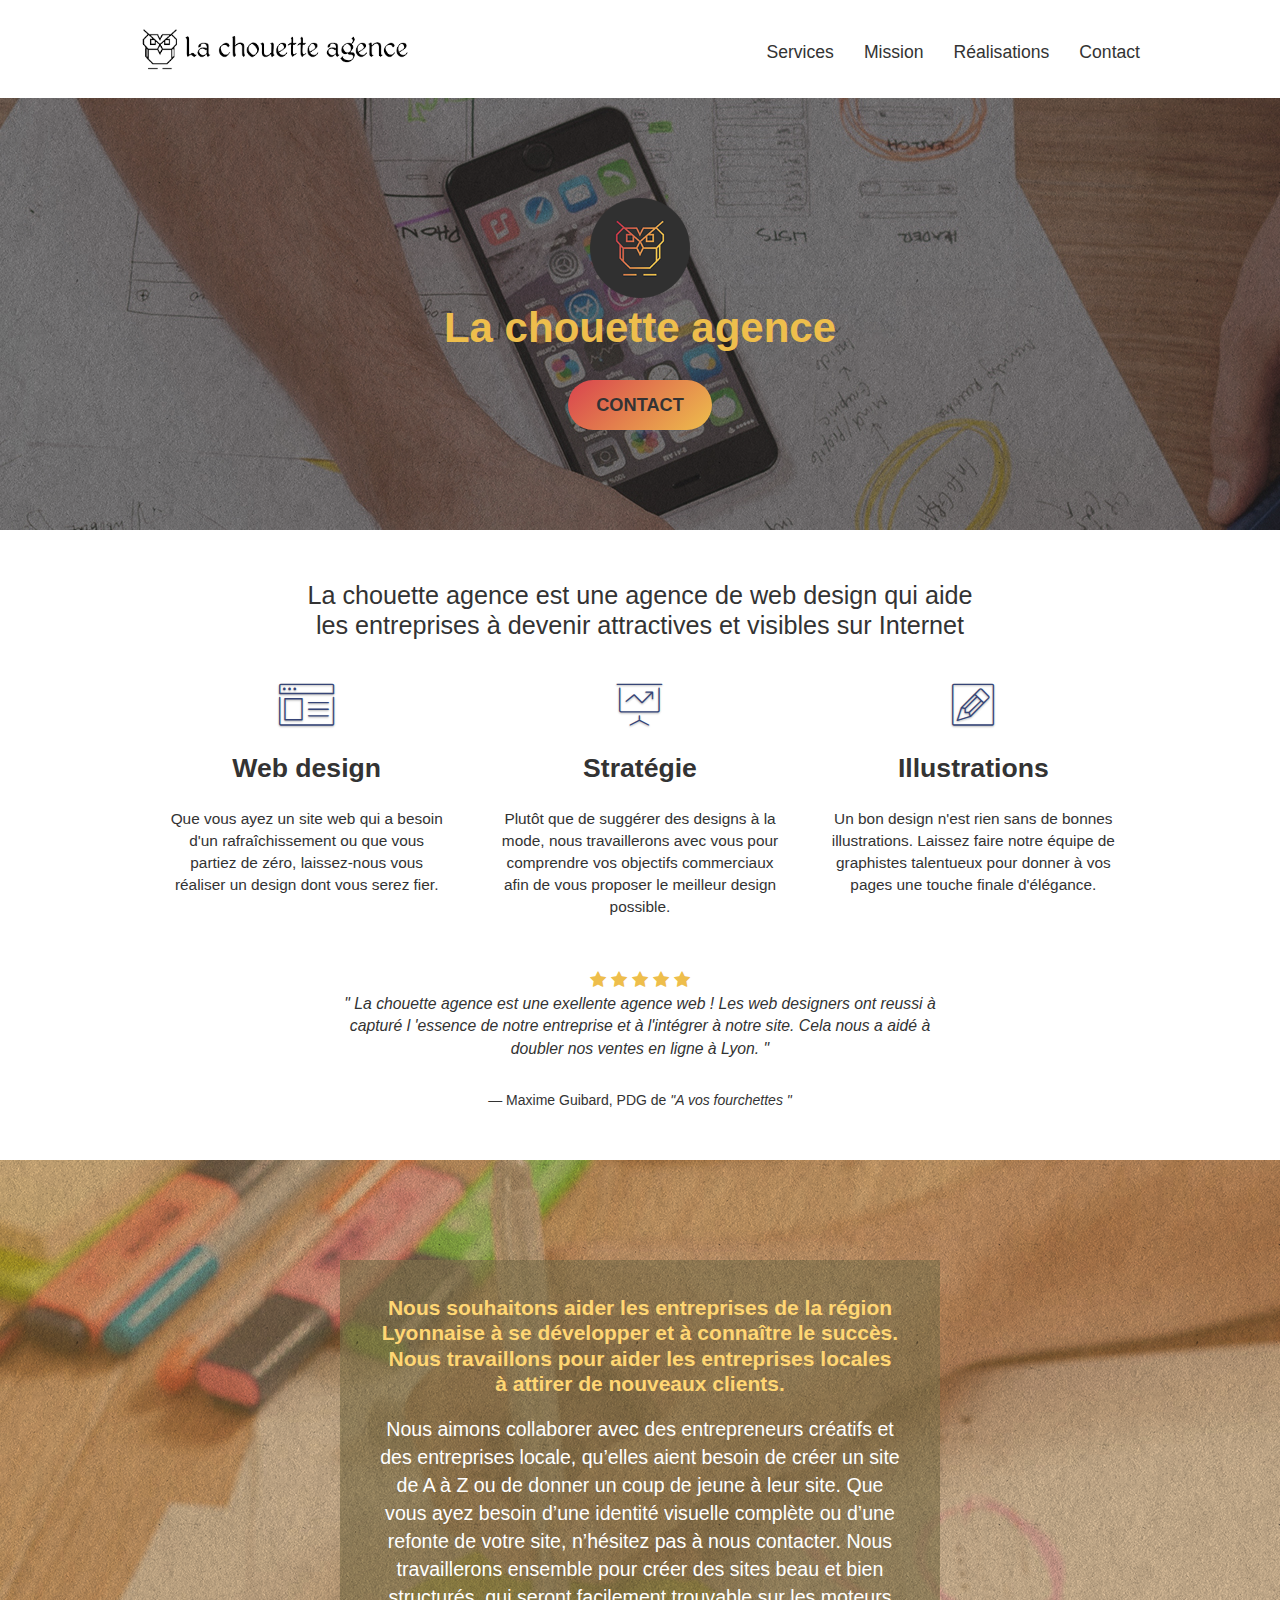
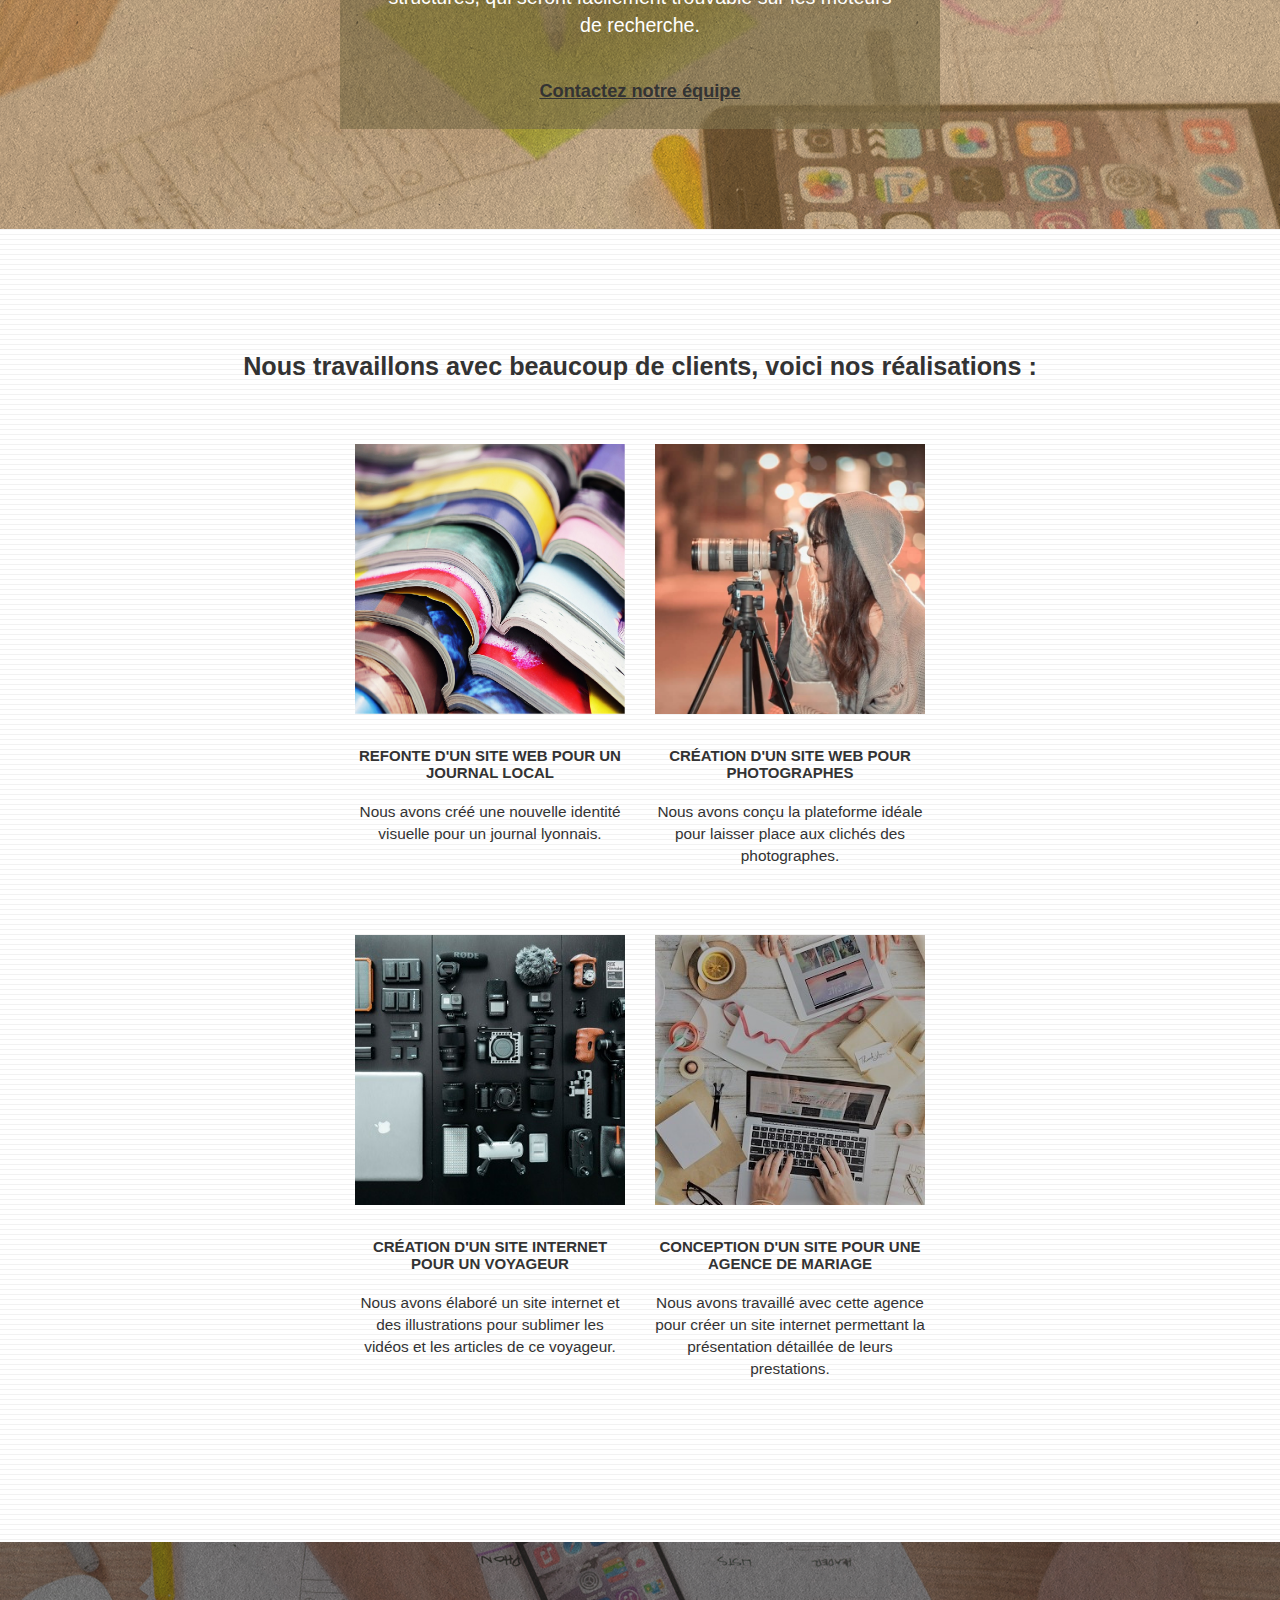
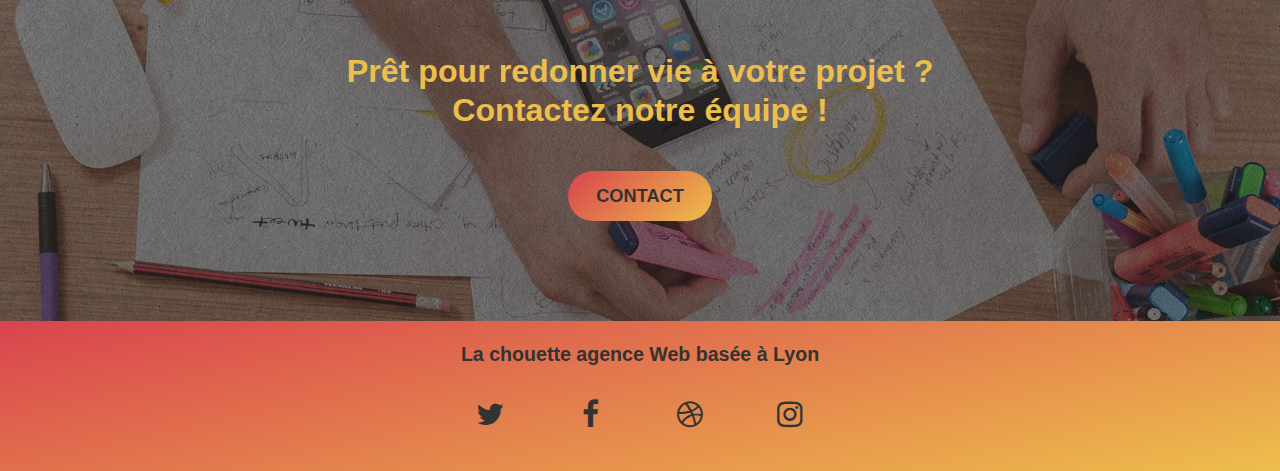
==== index.html @ 8049c7bd "premier commit" ====
<!doctype html>
<!--Correct : lang-->
<html lang="fr">


<head>
    <meta charset="utf-8">
    <meta name="keywords" content="seo, google, site web, site internet, agence design paris, agence design, agence design,agence design,agence design,agence design,agence design,agence design,agence design,agence design">
    <!--Correction : pour l'optimisation SEO-->
	<meta name="description" content="Agence web qui aide les entreprises à devenir attractives et visibles sur Internet : web-design, équipe de graphistes">
    <meta name="viewport" content="width=device-width, initial-scale=1.0, viewport-fit=cover">
    <link rel="shortcut icon" type="image/png" href="favicon.jpg">
    
	<!--Optimisation - liens vers les dossier minifiés : -->
    <link rel="stylesheet" type="text/css" href="css/bootstrap.min.css">
    <link rel="stylesheet" type="text/css" href="css/font-awesome.min.css">
    <link rel="stylesheet" type="text/css" href="css/et-line.min.css">

	<link rel="stylesheet" type="text/css" href="style.css">
	
    
	<script src="./js/jquery-2.1.0.js"></script>
	<script src="./js/bootstrap.js"></script>
	<script src="./js/blocs.js"></script>
	<script src="./js/jquery.touchSwipe.js" defer></script>
	<script src="./js/gmaps.js"></script>

    <!--Correction : title a été modifié : -->
    <title>La chouette agence - Entreprise web design Lyon</title>

</head>

<body>
<!-- Principal conteneur -->
<div class="page-container">
    <!--Amelioration : ajout des balises sémantique main, header, section, article, button etc-->
	<header>

		<div class="bloc bgc-white l-bloc">

			<div class=" container bloc-sm ">

				<!--NAVIGATION DU SITE : -->
				<nav class="navbar row ">

					<div class="navbar-header ">

						<a href="index.html" title="Accueil" class="navbar-brand">
							<img src="img/la-chouette-agence.png" alt="logo de la chouette agence" />

						</a>

						<button id="nav-toggle" type="button" class="ui-navbar-toggle navbar-toggle" data-toggle="collapse" data-target=".navbar-1">

							<span class="sr-only">Toggle navigation</span>
							<span class="icon-bar"></span>
							<span class="icon-bar"></span>
							<span class="icon-bar"></span>

						</button>
					</div>

					<div class="collapse navbar-collapse navbar-1 special-dropdown-nav">

						<ul class="site-navigation nav navbar-nav ">

							<li>
								<a href="#content" class="subtitle">Services</a>
							</li>
							<li>
								<a href="#mission" class="subtitle">Mission</a>
							</li>
							<li>
								<a href="#realisations" class="subtitle">Réalisations</a>
							</li>
							<li>
								<a href="contact.html" class="subtitle">Contact</a>
							</li>
						</ul>
					</div>
				</nav>
			</div>
		</div>

	</header>
	<main>
		<!--SECTION-CONTENT ! balises sémantique main, section, button ajoutées pour l'optimisation : -->

		<section class="section-content">

			<!--Baner-->

			<div class="bloc bgc-dark-slate-blue bg-banniere bloc-bg-texture d-bloc texture-paper bg-t-edge">

				<div class="container bloc-lg ">

					<div class="row tight-width-whitespace ">

						<div class="col-sm-12 ">

							<!--logo a été optimisé -min-->
							<img src="img/logo.png" class="welcome__logo center-block" alt="chouette logo" />

							<span class="welcome__title center-block text-center hero-bloc-text">
									La chouette agence
								</span>

							<form action="contact.html" method="GET" class="col-sm-12 text-center ">

								<button class="btn">Contact</button>

							</form>

						</div>

					</div>
				</div>

			</div>


 <!--Content-->
 <div class="bloc bgc-white l-bloc " id="content">

	<div class="container bloc-md ">

		<div class="row ">

			<div class="col-sm-12 text-center ">
				<!--h1 très important, mots-clés pour le SEO est ici-->
				<h1 class="content__title ">La chouette agence est une agence de web design qui aide les entreprises à devenir attractives et visibles sur Internet</h1>
			</div>

		</div>
		<div class="row voffset-lg med-width-whitespace ">
			<div class="col-sm-4 content__element ">
				<div class="text-center ">
					<span class="et-icon-browser sm-shadow icon-dark-slate-blue icons icon-lg "></span>
				</div>
				<h2 class="mg-md text-center ">
					Web design
				</h2>
				<p class="text-center ">
					Que vous ayez un site web qui a besoin d'un rafraîchissement ou que vous partiez de zéro, laissez-nous vous réaliser un design dont vous serez fier.
				</p>
			</div>
			<div class="col-sm-4 content__element ">
				<div class="text-center ">
					<span class="et-icon-presentation sm-shadow icon-dark-slate-blue icons icon-lg "></span>
				</div>
				<h2 class="mg-md text-center ">
					Stratégie
				</h2>
				<p class="text-center ">
					Plutôt que de suggérer des designs à la mode, nous travaillerons avec vous pour comprendre vos objectifs commerciaux afin de vous proposer le meilleur design possible.<br>
				</p>
			</div>
			<div class="col-sm-4 content__element ">
				<div class="text-center ">
					<span class="et-icon-edit sm-shadow icon-dark-slate-blue icons icon-lg "></span>
				</div>
				<h2 class="mg-md text-center ">
					Illustrations
				</h2>
				<p class="text-center ">
					Un bon design n'est rien sans de bonnes illustrations. Laissez faire notre équipe de graphistes talentueux pour donner à vos pages une touche finale d'élégance.
				</p>
			</div>
		</div>
		<div class="row voffset-lg voffset ">
			<div class="col-xs-12 col-md-8 col-md-offset-2 text-center ">

				<figure>
					<blockquote cite="https://avosfourchettes.com/ " class="blockquote ">

						<!--Icones étoile rajouté-->
						<span class="fa fa-star"></span> <span class="fa fa-star"></span> <span class="fa fa-star"></span> <span class="fa fa-star"></span> <span class="fa fa-star"></span>

						<p class="content__citation "><cite>" La chouette agence est une exellente agence web ! Les web designers ont reussi à capturé l 'essence de notre entreprise et à l'intégrer à notre site. Cela nous a aidé à doubler
nos ventes en ligne à Lyon. " </cite></p>

					</blockquote>
					<figcaption>— Maxime Guibard, PDG de <cite>"A vos fourchettes "</cite></figcaption>
				</figure>

			</div>
		</div>
	</div>
</div>

</section>

<section class="section-mission " id="mission">

	<div class="bloc tc-white bg-presentation d-bloc bloc-bg-texture texture-paper b-parallax ">

		<div class="container bloc-lg ">

			<div class="row tight-width-whitespace black-background ">

				<div class="col-sm-12 ">

					<h2 class="mg-md text-center mission__like-title ">
						Nous souhaitons aider les entreprises de la région Lyonnaise à se développer et à connaître le succès. Nous travaillons pour aider les entreprises locales à attirer de nouveaux clients.<br>
					</h2>

					<p class="text-center mission__text ">
						Nous aimons collaborer avec des entrepreneurs créatifs et des entreprises locale, qu’elles aient besoin de créer un site de A à Z ou de donner un coup de jeune à leur site. Que vous ayez besoin d’une identité visuelle complète ou d’une refonte de votre
						site, n’hésitez pas à nous contacter. Nous travaillerons ensemble pour créer des sites beau et bien structurés, qui seront facilement trouvable sur les moteurs de recherche. <br><br>
					</p>
					<a class="mission__link" href="contact.html" title="cliquez pour aller à la page de contact">Contactez notre équipe</a>
				</div>

			</div>

		</div>

	</div>

</section>
<!--ARTICLE-->
<section id="realisations">

	<div class="bloc bgc-white bg-lines-h2-bg bg-repeat l-bloc ">

		<div class="container bloc-lg ">

			<div class="row ">
				<div class="col-sm-12 text-center ">
					<h2 class="article__title">Nous travaillons avec beaucoup de clients, voici nos réalisations :</h2>
				</div>
			</div>

			<div class="row tight-width-whitespace portfolio-row ">

				<article class="col-sm-6 portfolio__block">

					<a href="#" data-lightbox="img/1.jpg " data-gallery-id="gallery-1 " data-caption=" Refonte d'un site web pour un journal local" data-frame="snapshot-lb">

						<img src="img/1.jpg" alt="photo du journal" title="cliquer pour lancer la diaporama" class="img-responsive portfolio-thumb " />
					</a>

					<h3 class="mg-md text-center article__subtitle">
						Refonte d'un site web pour un journal local
					</h3>

					<p class="text-center ">
						Nous avons créé une nouvelle identité visuelle pour un journal lyonnais.
					</p>

				</article>

				<article class="col-sm-6 ">

					<a href="#" data-lightbox="img/2.jpg" data-gallery-id="gallery-1 " data-caption="Création d'un site web pour photographes" data-frame="snapshot-lb">
						<img src="img/2.jpg" class="img-responsive portfolio-thumb" alt="photo d'un photographe" title="cliquer pour lancer la diaporama" />
					</a>

					<h3 class="mg-md text-center article__subtitle">
						Création d'un site web pour photographes
					</h3>

					<p class="text-center ">
						Nous avons conçu la plateforme idéale pour laisser place aux clichés des photographes.
					</p>

				</article>

			</div>

			<div class="row tight-width-whitespace portfolio-row ">

				<article class="col-sm-6 portfolio__block">

					<a href="#" data-lightbox="img/3.jpeg" data-gallery-id="gallery-1 " data-caption="Création d 'un site internet pour un voyageur" data-frame="snapshot-lb">
						<img src="img/3.jpeg" class="img-responsive portfolio-thumb" alt="photo du site de voyageur" title="cliquer pour lancer la diaporama" />
					</a>

					<h3 class="mg-md text-center article__subtitle">
						Création d'un site internet pour un voyageur
					</h3>

					<p class="text-center ">
						Nous avons élaboré un site internet et des illustrations pour sublimer les vidéos et les articles de ce voyageur.
					</p>

				</article>

				<article class="col-sm-6 ">

					<a href="#" data-lightbox="img/4.jpeg" data-gallery-id="gallery-1 " data-caption="Conception d'un site pour une agence de mariage" data-frame="snapshot-lb">
						<img src="img/4.jpeg" class="img-responsive portfolio-thumb" alt="photo de l'agence de mariage" title="cliquer pour lancer la diaporama" />
					</a>

					<h3 class="mg-md text-center article__subtitle">
						Conception d'un site pour une agence de mariage
					</h3>

					<p class="text-center">
						Nous avons travaillé avec cette agence pour créer un site internet permettant la présentation détaillée de leurs prestations.
					</p>

				</article>
			</div>
		</div>
	</div>

</section>

<!--SECTION-CONTACT-->
<section class="contact ">

	<div class="bloc bgc-dark-slate-blue bg-banniere d-bloc bloc-bg-texture texture-paper ">

		<div class="container bloc-lg ">

			<div>

				<h4 class="mg-md text-center contact__title ">
					Prêt pour redonner vie à votre projet ?<br>Contactez notre équipe !
				</h4>

				<form action="contact.html" method="get" class="col-sm-12 text-center ">
					<button class="btn">Contact</button>
				</form>

			</div>
		</div>
	</div>

</section>

</main>

<footer>

<div class="bloc d-bloc footer__inner footer__inner_bg ">

	<div class="container bloc-sm ">

		<div class="row ">

			<div class="col-sm-12 ">

				<div>

					<p class="footer__text text-center "> La chouette agence Web basée à Lyon </p>

				</div>

				<div class="row row-no-gutters social ">

					<div class="col-sm-3 ">
						<div class="text-center ">
							<!--title a été ajouté pour améliorer l'accessibilité-->
							<a href="#" title="lien vers le twitter"><span class="fa fa-twitter icon-md "></span></a>
						</div>
					</div>

					<div class="col-sm-3 ">
						<div class="text-center ">
							<a href="#" title="lien vers le facebook"><span class="fa fa-facebook icon-md "></span></a>
						</div>
					</div>

					<div class="col-sm-3 ">
						<div class="text-center ">
							<a href="#" title="lien vers le réseau social"><span class="fa fa-dribbble icon-md "></span></a>
						</div>
					</div>

					<div class="col-sm-3 ">
						<div class="text-center ">
							<a href="#" title="lien vers l'instagram"><span class="fa fa-instagram icon-md "></span></a>
						</div>
					</div>

				</div>



			</div>
		</div>
	</div>
</div>

</footer>

</div>
<!-- Principal conteneur END -->

</body>

</html>
---- style.css ----
body {
    margin: 0;
    padding: 0;
    background: #fff;
    overflow-x: hidden;
    -webkit-font-smoothing: antialiased;
    -moz-osx-font-smoothing: grayscale;
}
a {
    cursor: pointer;
    transition: all 1s ease-in-out;
    opacity: 1;
}
a:hover {
    opacity: .7;
}
button {
    outline: 0!important;
}
a {
    text-decoration: none;
}
blockquote {
    border: none;
}
li, ul {
    list-style: none;
    padding-left: 0;
}
.bloc {
    width: 100%;
    clear: both;
    background: 50% 50% no-repeat;
    padding: 0 50px;
    -webkit-background-size: cover;
    -moz-background-size: cover;
    -o-background-size: cover;
    background-size: cover;
    position: relative;
}
.bloc .container {
    padding-left: 0;
    padding-right: 0;
}
.bloc-lg {
    padding: 100px 50px;
}
.bloc-md {
    padding: 50px;
}
.bloc-sm {
    padding: 20px 50px;
}
.bg-b-edge, .bg-bl-edge, .bg-br-edge, .bg-center, .bg-l-edge, .bg-r-edge, .bg-repeat, .bg-t-edge, .bg-tl-edge, .bg-tr-edge {
    -webkit-background-size: auto!important;
    -moz-background-size: auto!important;
    -o-background-size: auto!important;
    background-size: auto!important;
}
.bg-repeat {
    background: repeat;
}
.bg-t-edge {
    background: top no-repeat;
}
.bloc-bg-texture::before {
    content: "";
    position: absolute;
    top: 0;
    bottom: 0;
    left: 0;
    right: 0;
}
.texture-paper::before {
    background: url(img/texture-paper.png);
    background-size: 280px 280px;
}
.bgc-dark-slate-blue {
    background-color: #364577;
}
.b-parallax {
    background-attachment: fixed;
}
.d-bloc .navbar-toggle .icon-bar {
    background: rgba(255, 255, 255, 1);
}
.voffset {
    margin-top: 30px;
}
.navbar {
    margin-bottom: 0;
    z-index: 1;
}
.navbar-brand {
    height: auto;
    padding: 3px 15px;
    font-size: 2.2em;
    font-weight: 600;
    line-height: 44px;
}
.navbar-brand img {
    margin: 0 5px 0 0;
    display: inline;
    height: 50px;
}
.navbar-brand img[src$=svg] {
    min-width: 100px;
}
.nav-center .navbar-brand img {
    margin: 0;
}
.navbar .nav {
    padding-top: 2px;
    margin-right: -16px;
    float: right;
    z-index: 1;
}
.nav>li {
    float: left;
    margin-top: 4px;
    font-size: 16px;
}
.navbar-nav .open .dropdown-menu>li>a {
    text-align: inherit;
}
.navbar-toggle {
    margin: 10px 10px 0 0;
    border: 0;
}
.navbar-toggle:hover {
    background: 0 0!important;
}
.navbar-toggle .icon-bar {
    background-color: rgba(0, 0, 0, .5);
    width: 26px;
}
.nav-invert .navbar .nav {
    float: left;
}
.nav-invert .navbar-brand, .nav-invert .navbar-header {
    float: right;
    position: relative;
    z-index: 2;
}
.nav>li>.dropdown a {
    background: 0 0!important;
    display: block;
    padding: 14px 15px;
}
nav .caret {
    margin: 0 5px;
}
.dropdown-menu .dropdown-menu {
    top: -8px;
    left: 100%}
.dropdown-menu .dropmenu-flow-right {
    top: 100%;
    left: 0;
    margin-left: -1px;
    border-top-left-radius: 0;
    border-top-right-radius: 0;
}
.dropdown-menu .dropdown span {
    border: 4px solid #000;
    border-top-color: transparent;
    border-right-color: transparent;
    border-bottom-color: transparent;
    margin: 6px -5px 0 0!important;
    float: right;
}
.mg-md {
    margin-top: 10px;
    margin-bottom: 20px;
}
.mg-lg {
    margin-top: 10px;
    margin-bottom: 40px;
}
.sm-shadow {
    text-shadow: 0 1px 2px rgba(0, 0, 0, .3);
}
a[data-lightbox] {
    position: relative;
    display: block;
    text-align: center;
}
a[data-lightbox]:hover::before {
    content: "+";
    font-family: HelveticaNeue-Light, "Helvetica Neue Light", "Helvetica Neue", Helvetica, Arial;
    font-size: 32px;
    width: 50px;
    height: 50px;
    margin-left: -25px;
    border-radius: 50%;
    background: rgba(0, 0, 0, .6);
    color: #fff;
    font-weight: 100;
    z-index: 1;
    position: absolute;
    top: 50%;
    transform: translateY(-50%);
    -webkit-transform: translateY(-50%);
}
a[data-lightbox]:hover img {
    opacity: .6;
    -webkit-animation-fill-mode: none;
    animation-fill-mode: none;
}
#lightbox-modal {
    display: flex;
    align-items: center;
}
#lightbox-modal .modal-dialog {
    width: 90%;
    max-width: 900px;
    margin: 0 auto 0;
}
#lightbox-modal .modal-dialog img {
    max-height: 90vh;
    margin: 0 auto;
}
.lightbox-caption {
    padding: 20px;
    color: #fff;
    background: rgba(0, 0, 0, .5);
    position: absolute;
    left: 15px;
    right: 15px;
    bottom: 5px;
}
.close-lightbox {
    color: #fff;
    font-size: 30px;
    position: absolute;
    top: 20px;
    right: 20px;
    z-index: 20;
    background: rgba(0, 0, 0, .5);
    border: none;
    line-height: 30px;
    padding: 0 9px 5px;
    opacity: .3;
}
.next-lightbox, .prev-lightbox {
    font-size: 20px;
    color: rgba(255, 255, 255, .9);
    background: rgba(0, 0, 0, .5);
    transition: all .2s ease-in-out;
    position: absolute;
    top: 45%;
    z-index: 1;
    opacity: .4;
}
.next-lightbox {
    padding: 6px 8px 1px 13px;
    right: 25px;
}
.prev-lightbox {
    padding: 6px 13px 1px 10px;
    left: 25px;
}
.snapshot-lb .modal-body {
    padding-bottom: 45px;
}
.snapshot-lb .lightbox-caption {
    padding: 0;
    color: #333;
    background: #fff;
    text-align: center;
}
.container {
    max-width: 1000px;
}
.statement-bloc-text {
    line-height: 26px;
    font-style: italic;
    font-size: 20px;
    text-align: center;
    font-weight: lighter;
    max-width: 520px;
    margin: auto auto auto auto;
}
.tight-width-whitespace {
    max-width: 600px;
    margin: auto auto auto auto;
}
.med-width-whitespace {
    max-width: 1000px;
    margin: auto auto auto auto;
    box-shadow: 0 0 0 #000;
}
.portfolio-thumb {
    width: 100%;
    height: auto;
    max-width: 300px;
    margin: 0 auto;
}
.portfolio-row {
    margin-bottom: 44px;
    margin-top: 50px;
}
.avatar {
    box-shadow: 0 4px 9px rgba(0, 0, 0, .3);
}
.hero-bloc-text {
    font-size: 3em;
    font-weight: 700;
}
.btn, a, h2, h3, h5, h6, label, p {
    font-size: 1.1em;
    color: #333;
}
h1 {
    width: 70%;
    margin: 0 auto;
}
h2 {
    font-size: 1.9em;
    font-weight: 600;
    line-height: 1.4em;
}
h3 {
    font-size: 15px;
    text-transform: uppercase;
    font-weight: 700;
    color: #333!important;
}
h1 {
    line-height: 1.2;
    font-size: 2.1em;
    color: #333!important;
}
h4 {
    line-height: 1.2;
    font-size: 2.1em;
}
.btn {
    font-size: 1.3em;
    font-weight: 800;
    text-transform: uppercase;
    margin-top: 22px;
    padding: 12px 28px 12px 28px;
    border-radius: 40px;
    border: none;
    position: relative;
    opacity: 1;
    z-index: 3;
    transition: opacity 1s ease-in-out;
    background: linear-gradient(138deg, rgba(217, 67, 78, 1) 0, rgba(238, 190, 76, 1) 100%);
    color: #343334;
}
.btn::after {
    content: "";
    position: absolute;
    z-index: -3;
    top: 0;
    right: 0;
    bottom: 0;
    left: 0;
    border-radius: 40px;
    opacity: 0;
    background: #d9434e;
    background: linear-gradient(308deg, rgba(217, 67, 78, 1) 0, rgba(238, 190, 76, 1) 100%);
    transition: all 1s;
}
.btn:hover::after {
    opacity: 1;
}
.social {
    max-width: 400px;
    margin: auto auto auto auto;
}
.icon-md {
    font-size: 30px!important;
}
.icon-lg {
    font-size: 3em;
}
.icons {
    margin-bottom: 14px;
    margin-top: 24px;
}
.icon-dark-slate-blue {
    color: #364577!important;
    border-color: #364577!important;
}
.fa-star {
    color: #eebe4c;
}
.bg-lines-h2-bg {
    background-image: url(img/lines-h2-bg.png);
}
.bg-banniere {
    background-image: url(img/la-chouette-agence-banniere.jpg);
    background-size: cover;
    background-attachment: scroll;
}
.bg-presentation {
    background-image: url(img/image-de-presentation.jpg);
    background-attachment: scroll;
}
.welcome__logo {
    width: 100px;
}
.welcome__title {
    color: #eebe4c;
    font-weight: 700;
}
.content__element {
    padding: 0 25px;
}
.content__citation {
    font-size: .9em;
}
.content__title {
    font-size: 1.8em;
    padding-bottom: 20px;
}
.mission__like-title {
    color: #ffd673;
    line-height: 1.1;
    font-size: 1.5em;
    font-weight: 700;
    line-height: 1.2;
    position: relative;
}
.mission__text {
    color: #fff;
    font-size: 1.4em;
}
.mission__link {
    font-size: 1.3em;
    font-weight: 600;
    display: block;
    text-decoration: underline;
    text-align: center;
}
.black-background {
    background-color: rgba(165, 147, 99, .7);
    padding: 25px;
}
.article__title {
    padding: 0 10px;
    font-size: 1.8em;
    font-weight: 700;
}
.article__subtitle {
    padding-top: 24px;
}
.portfolio__block {
    padding-bottom: 30px;
}
.contact__title {
    color: #eebe4c;
    font-size: 2.3em;
    font-weight: 700;
    line-height: 1.2;
    position: relative;
}
.footer__logo {
    width: 50px;
    height: auto;
}
.footer__inner {
    padding-bottom: 20px;
}
.footer__inner_bg {
    background: #d9434e;
    background: linear-gradient(168deg, rgba(217, 67, 78, 1) 0, rgba(238, 190, 76, 1) 100%);
}
.footer__text {
    font-size: 1.4em;
    font-weight: 600;
    padding-bottom: 20px;
}
.bgc-atomic-tangerine {
    background-color: #f3976c;
}
.page-contact__logo-scroll {
    height: 30px;
}
.form__element {
    width: 100%;
    line-height: 2em;
}
.page-contact__text {
    font-size: 1.1em;
    padding: 10px;
}
.page-contact__text_bold {
    font-weight: 700;
    font-size: 1.2em;
}
.page-contact__content {
    position: relative;
}
.page-contact__icon {
    font-weight: 800!important;
}
.form-control:focus {
    border: none;
    box-shadow: 0 0 12px 5px rgba(243, 151, 108, .37);
}
@media (max-width:1024px) {
    .bloc {
    padding-left: 20px;
    padding-right: 20px;
}
.bloc-tile-2.full-width-bloc .container, .bloc-tile-3.full-width-bloc .container, .bloc-tile-4.full-width-bloc .container, .bloc.full-width-bloc {
    padding-left: 0;
    padding-right: 0;
}
}@media (max-width:992px) and (min-width:768px) {
    .navbar .nav {
    max-width: 80%}

}@media (max-width:991px) {
    .container {
    width: 100%}
.b-parallax {
    background-attachment: scroll;
}
.page-container {
    overflow-x: hidden;
    position: relative;
}
.bloc-group, .bloc-group .bloc {
    display: block;
    width: 100%}
}@media (max-width:767px) {
    .page-container {
    overflow-x: hidden;
    position: relative;
}
.portfolio-thumb {
    width: 70%}
h1, h2, h3, h4, h5, h6, p {
    padding-left: 10px!important;
    padding-right: 10px!important;
}
.b-parallax {
    background-attachment: scroll;
}
.navbar .nav {
    padding-top: 0;
    border-top: 1px solid rgba(0, 0, 0, .2);
    float: none!important;
}
.navbar.row {
    margin-left: 0;
    margin-right: 0;
}
.site-navigation {
    position: inherit;
    transform: none;
    -webkit-transform: none;
    -ms-transform: none;
}
.nav>li {
    margin-top: 0;
    border-bottom: 1px solid rgba(0, 0, 0, .1);
    background: rgba(0, 0, 0, .05);
    text-align: left;
    padding-left: 15px;
    width: 100%}
.nav>li:hover {
    background: rgba(0, 0, 0, .08);
}
.dropdown .dropdown a .caret {
    float: none;
    margin: 5px 0 0 10px!important;
    border: 4px solid #000;
    border-bottom-color: transparent;
    border-right-color: transparent;
    border-left-color: transparent;
}
#hero-bloc .navbar .nav {
    background: rgba(0, 0, 0, .8);
}
.navbar-collapse {
    padding: 0;
    overflow-x: hidden;
    -webkit-box-shadow: none;
    box-shadow: none;
}
.navbar-brand img {
    max-height: 40px;
    width: auto;
}
.nav-invert .navbar-header {
    float: none;
    width: 100%}
.nav-invert .navbar-toggle {
    float: left;
    margin-left: 10px;
}
.bloc {
    padding-left: 0;
    padding-right: 0;
}
.bloc-lg, .bloc-xl, .bloc-xxl {
    padding: 40px 0;
}
.bloc-md, .bloc-sm {
    padding-left: 0;
    padding-right: 0;
}
.bloc-fill-screen .fill-bloc-bottom-edge, .bloc-fill-screen .fill-bloc-top-edge, .bloc-tile-2 .container, .bloc-tile-3 .container, .bloc-tile-4 .container {
    padding-left: 0;
    padding-right: 0;
}
.a-block {
    padding: 0 10px;
}
.btn-dwn {
    display: none;
}
.voffset {
    margin-top: 5px;
}
.voffset-md {
    margin-top: 20px;
}
.voffset-lg {
    margin-top: 30px;
}
form {
    padding: 5px;
}
.close-lightbox {
    display: inline-block;
}
.blocsapp-device-iphone5 {
    background-size: 216px 425px;
    padding-top: 60px;
    width: 216px;
    height: 425px;
}
.blocsapp-device-iphone5 img {
    width: 180px;
    height: 320px;
}
.bloc-mob-center-text {
    text-align: center;
}
}@media (max-width:400px) {
    .bloc {
    padding-left: 0;
    padding-right: 0;
}
.portfolio-thumb {
    width: 100%}
.navbar-brand img {
    max-height: 35px;
    width: auto;
}
}@media (min-width:1601px) {
.bg-banniere {
    background-size: cover!important;
}
}
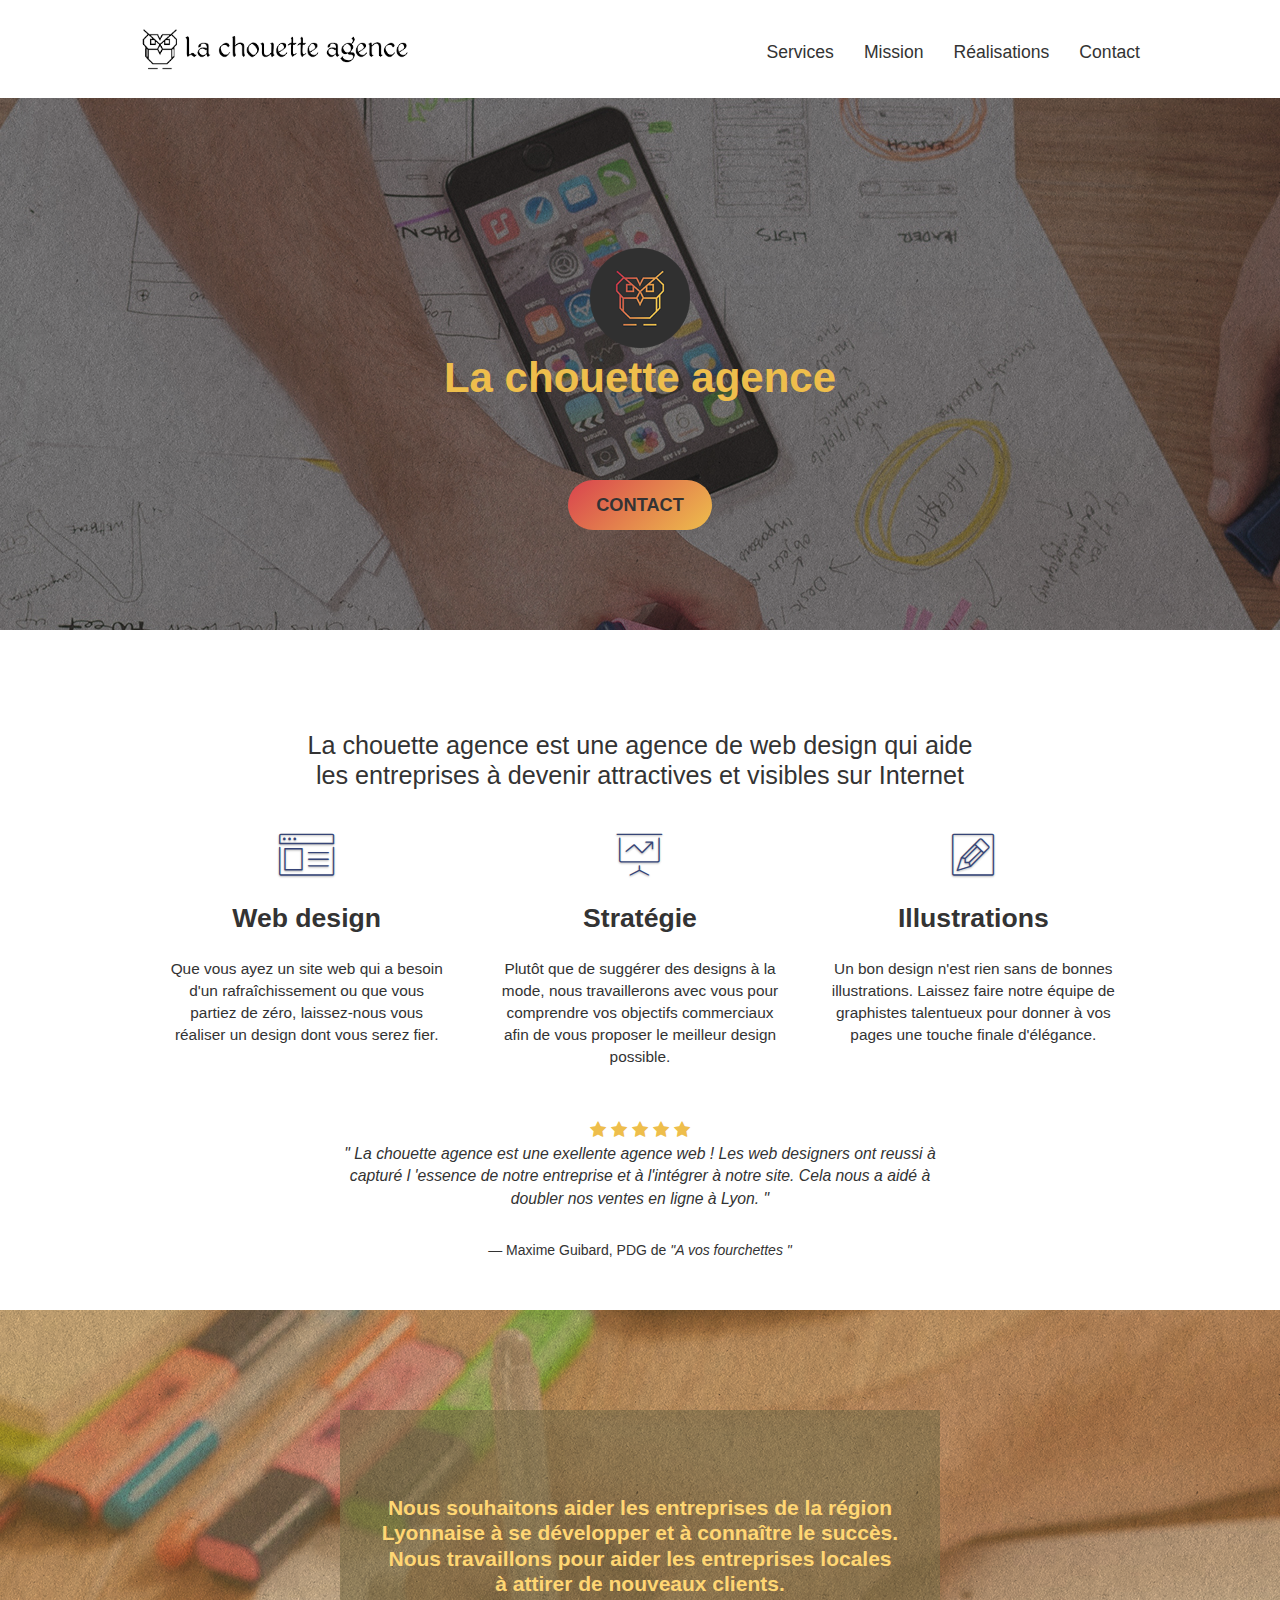
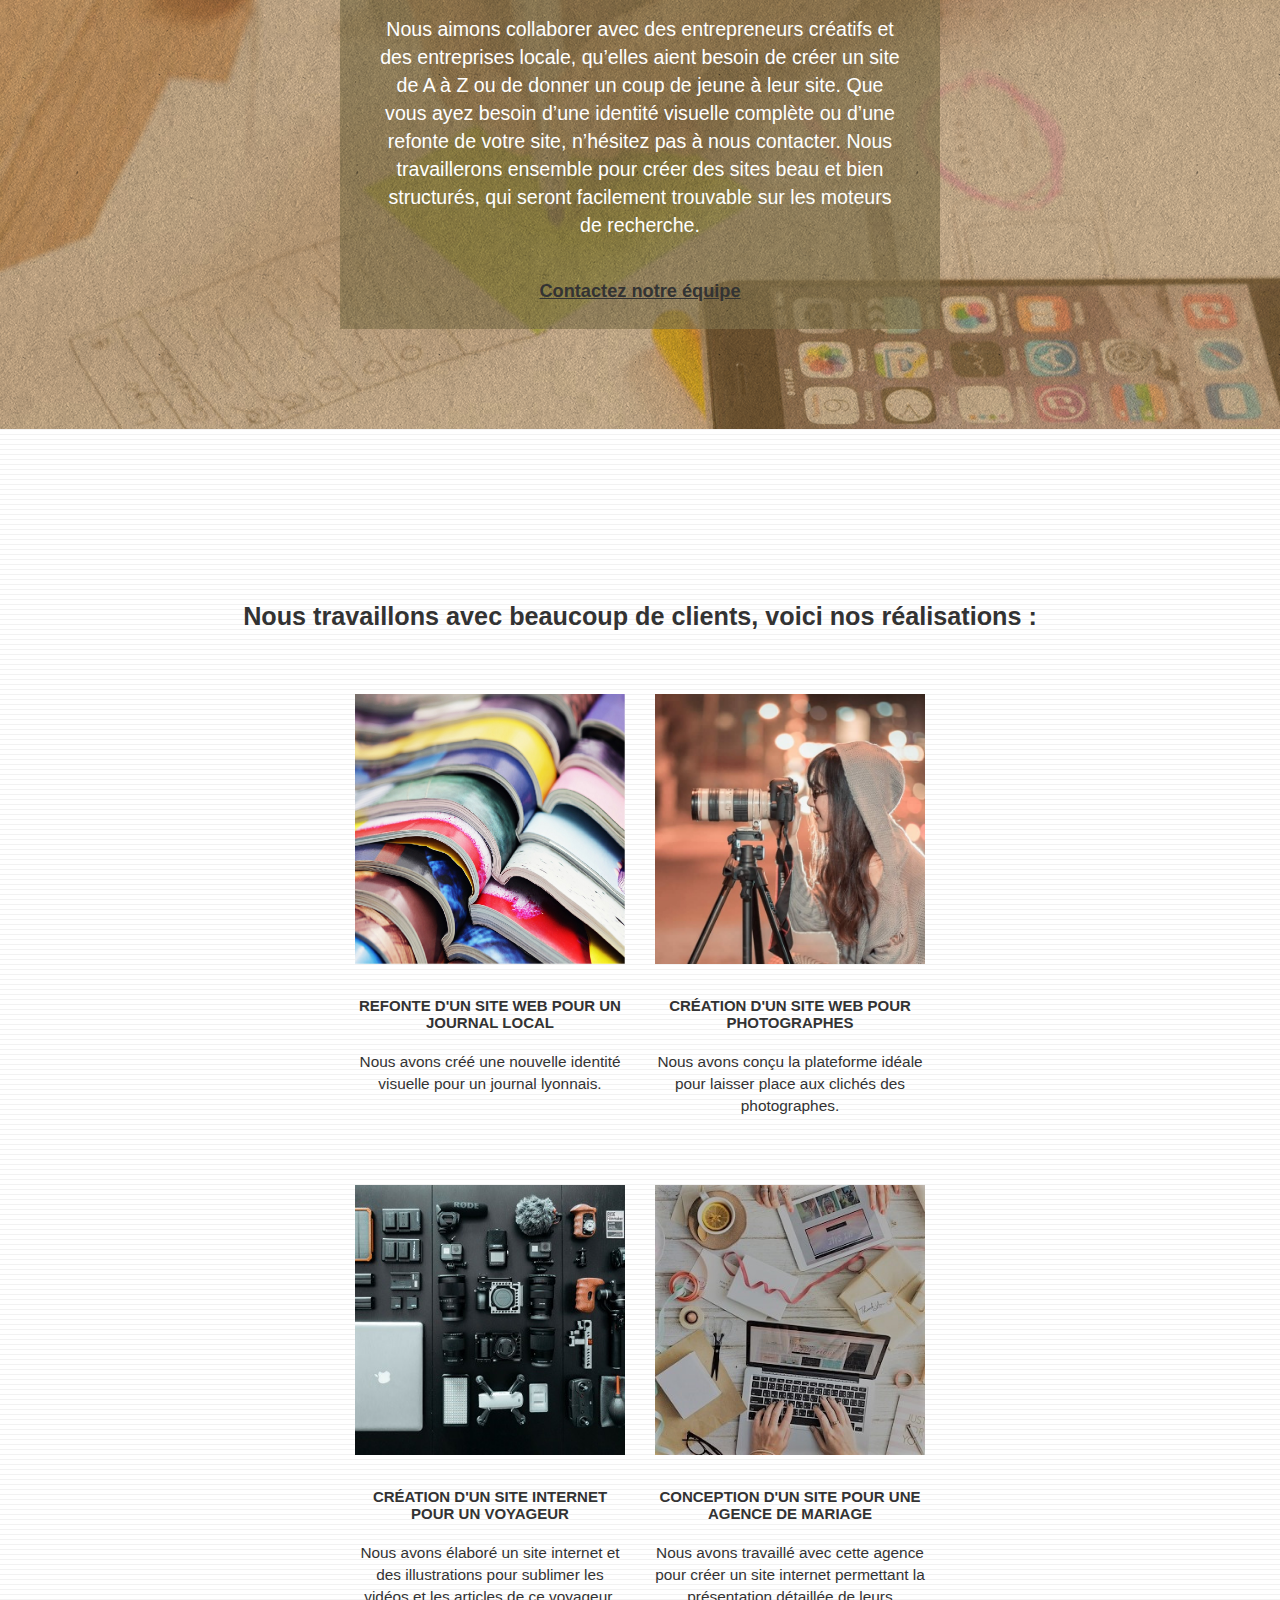
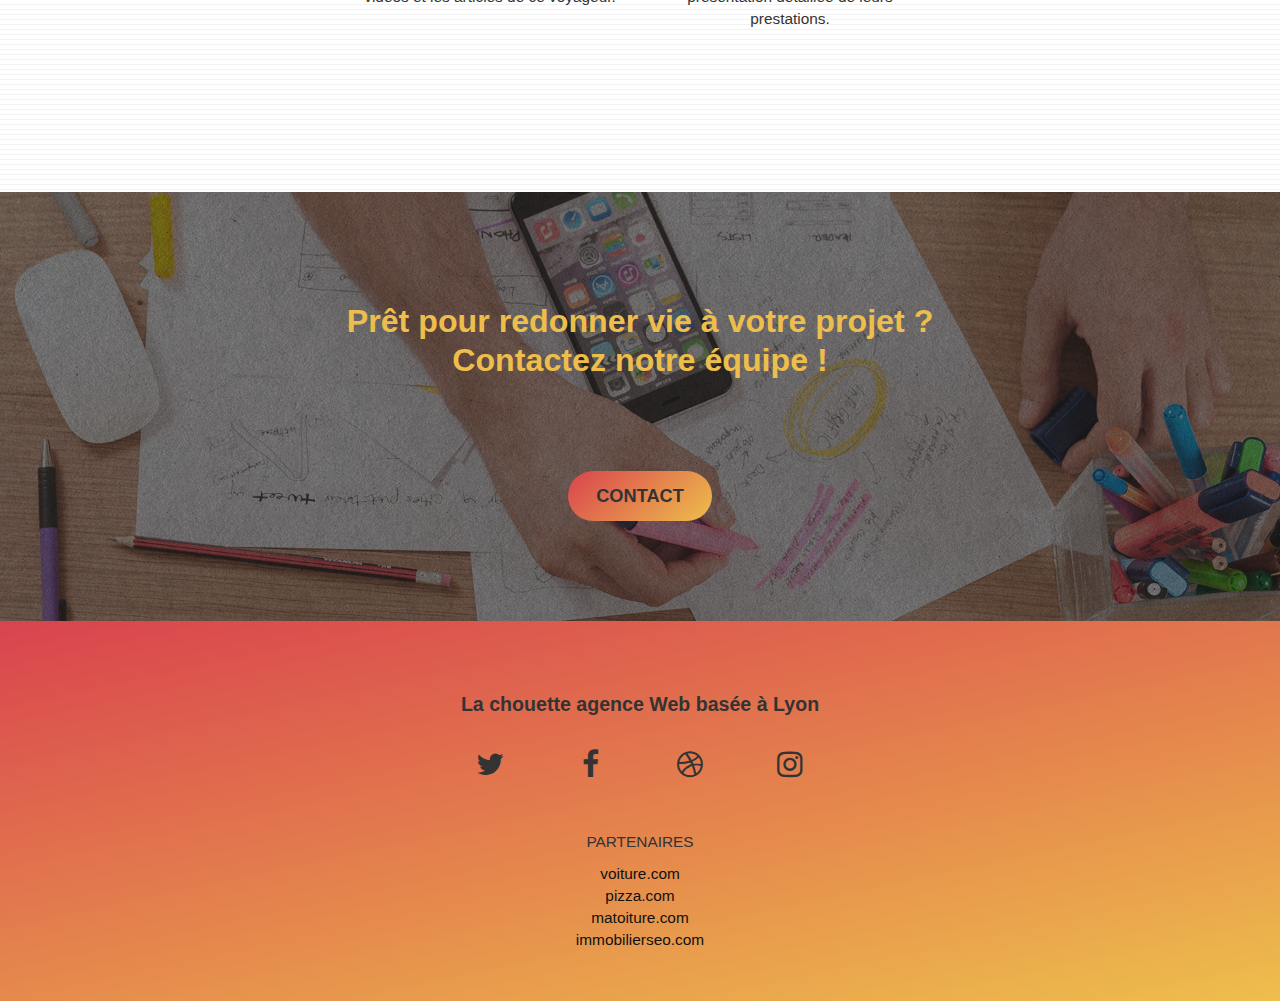
==== commit 0559a025: "Rajout des partenaires" ====
--- a/index.html
+++ b/index.html
@@ -376,7 +376,15 @@
 					</div>
 
 				</div>
-
+				<div class="col-sm-12">
+					<p class="text-center">PARTENAIRES</p>
+					<ul>
+						<li><a class="white2" href="#">voiture.com</a></li>
+						<li><a class="white2" href="#">pizza.com</a></li>
+						<li><a class="white2" href="#">matoiture.com</a></li>
+						<li><a class="white2" href="#">immobilierseo.com</a></li>
+					</ul>		
+				</div>
 
 
 			</div>
--- a/style.css
+++ b/style.css
@@ -289,6 +289,20 @@
     margin: auto auto auto auto;
     box-shadow: 0 0 0 #000;
 }
+.col-sm-12 {
+    margin-top: 50px;
+    text-align: center;
+    justify-content: space-around;
+}
+.white2 {
+    padding: 5px 10px;
+    color: #111 !important;
+}
+  
+.white2:hover {
+    color: #FFF !important;
+    transition: 0ms;
+}
 .portfolio-thumb {
     width: 100%;
     height: auto;
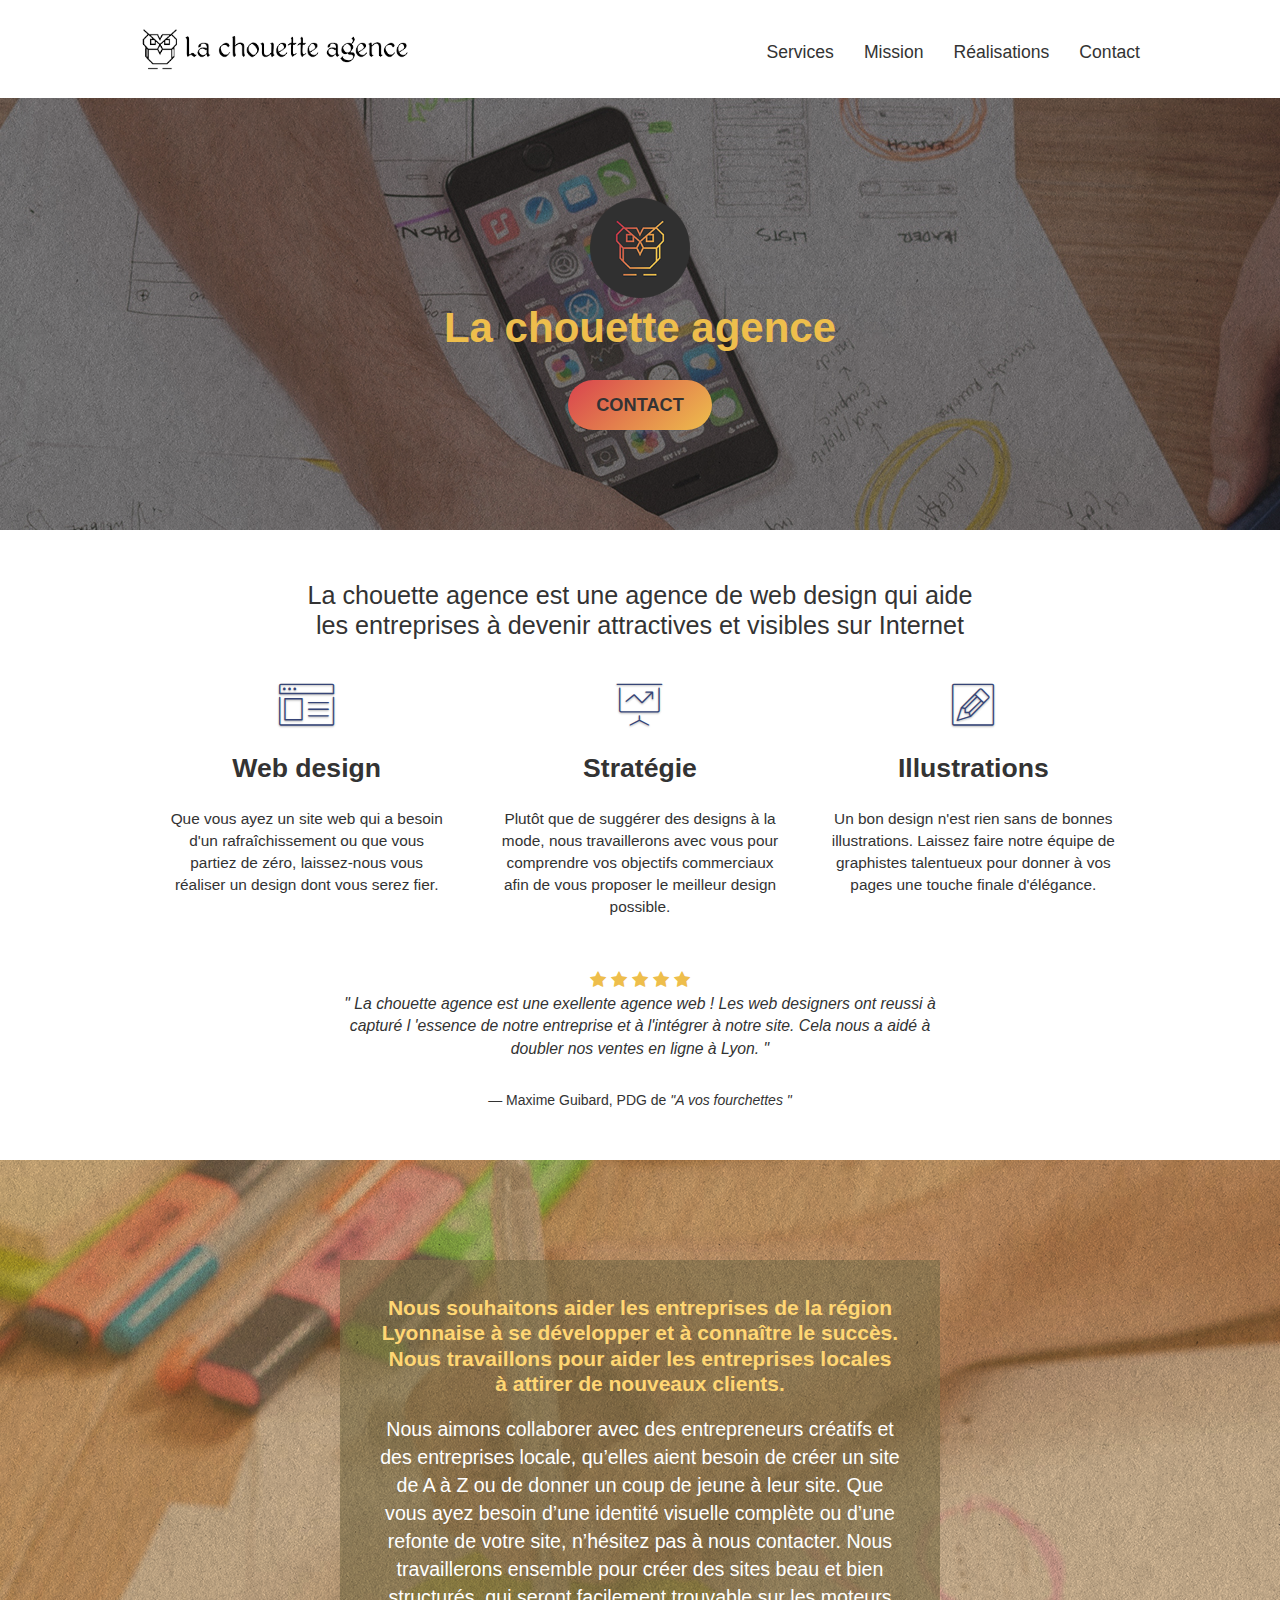
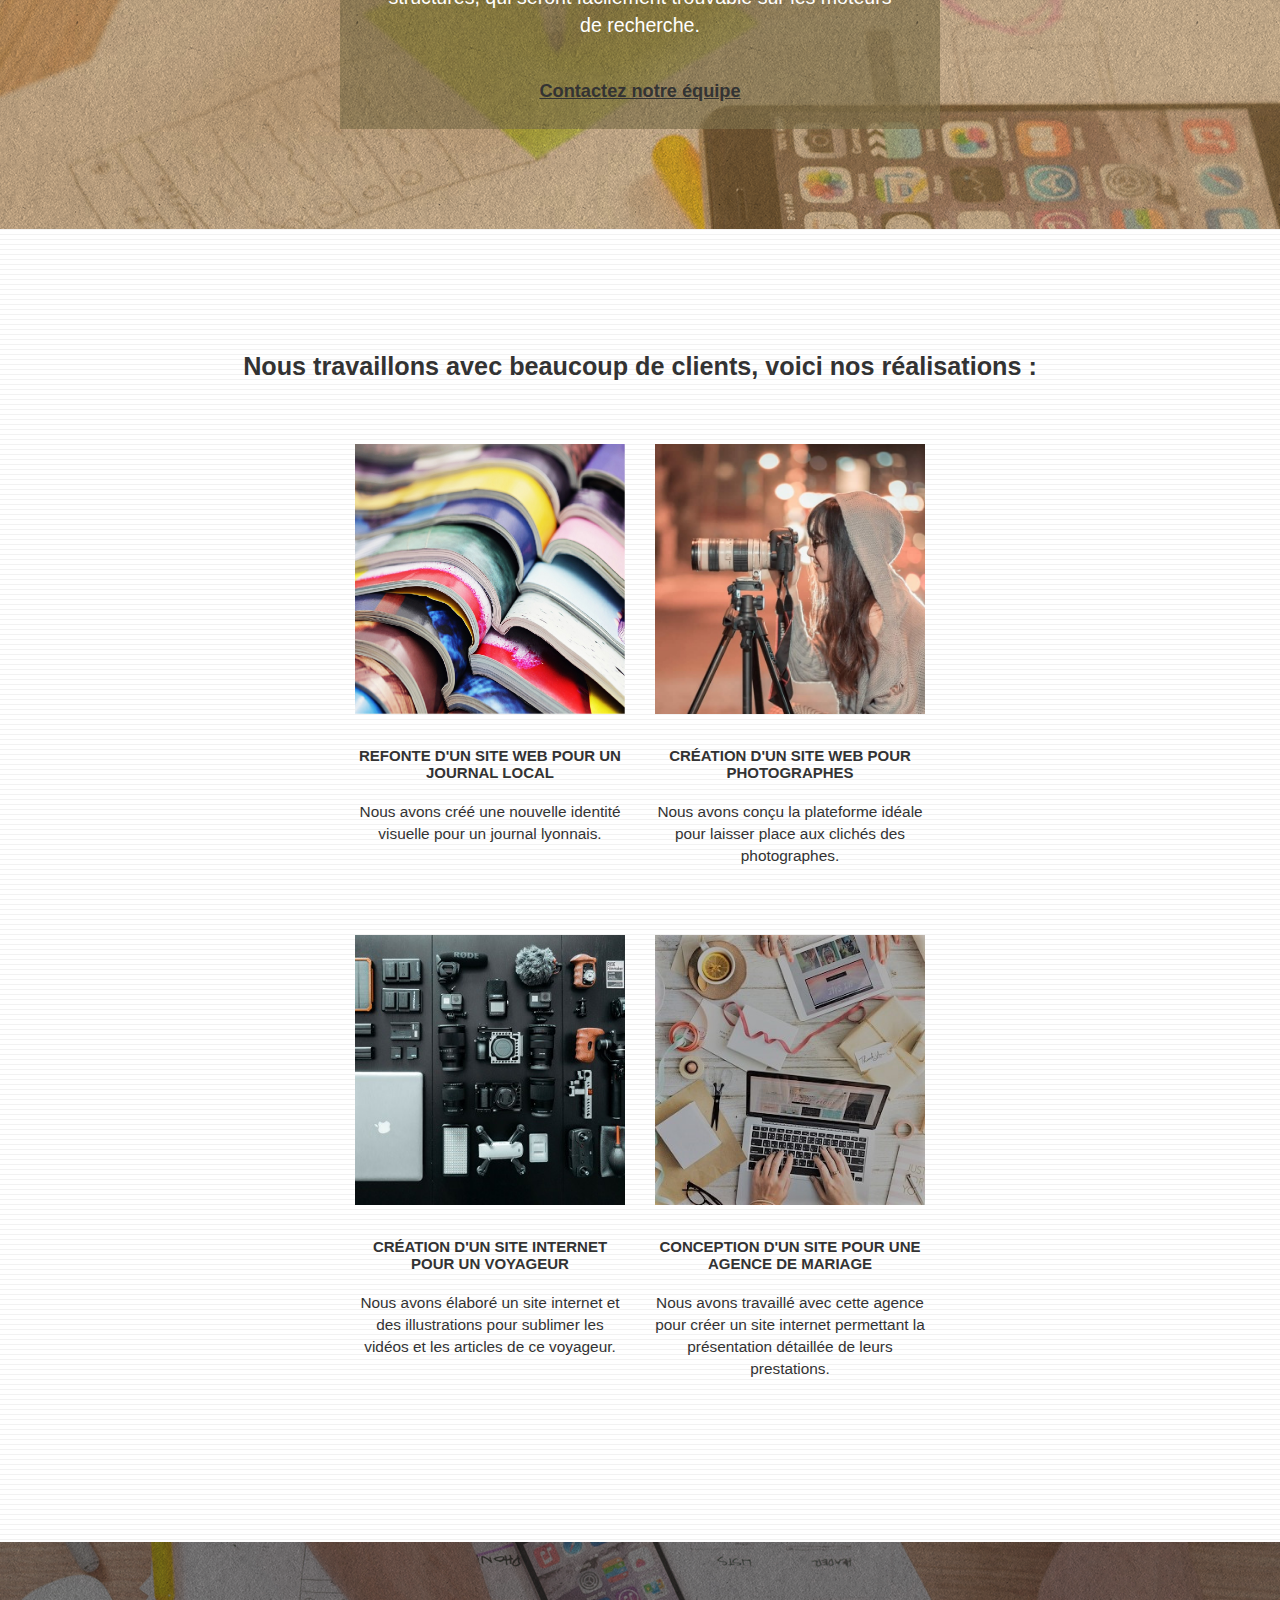
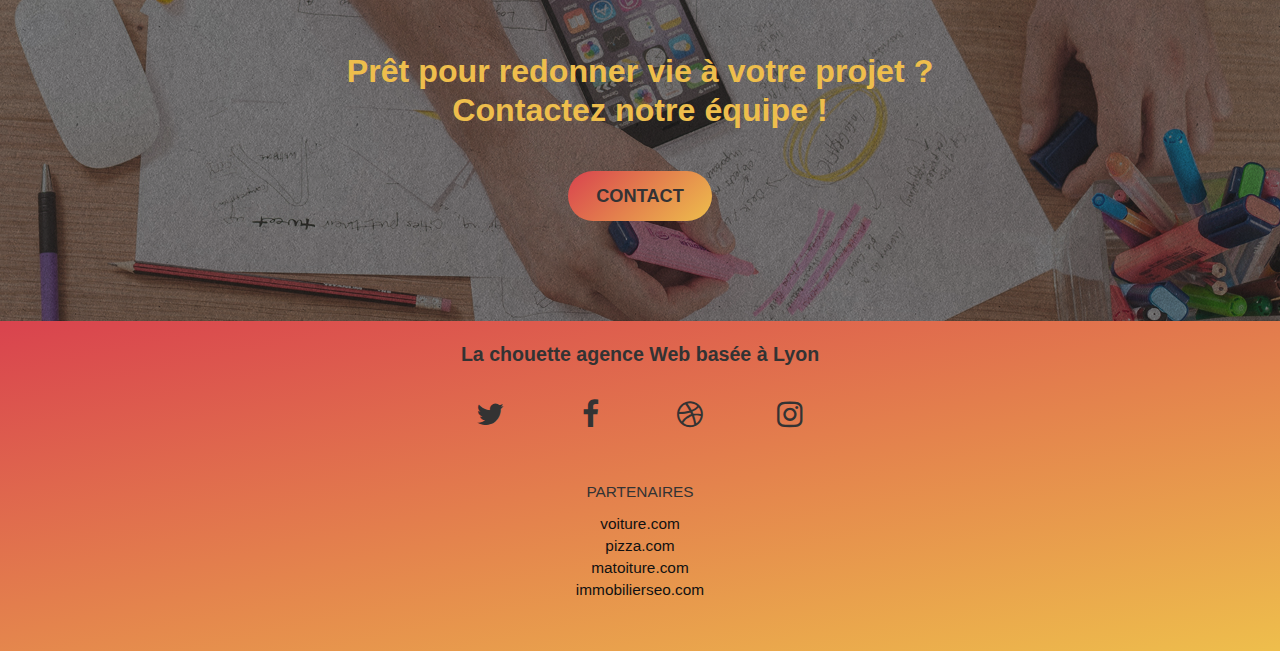
==== commit e14e5ea3: "correction erreur de style" ====
--- a/index.html
+++ b/index.html
@@ -376,7 +376,7 @@
 					</div>
 
 				</div>
-				<div class="col-sm-12">
+				<div class="partenaire">
 					<p class="text-center">PARTENAIRES</p>
 					<ul>
 						<li><a class="white2" href="#">voiture.com</a></li>
--- a/style.css
+++ b/style.css
@@ -289,7 +289,7 @@
     margin: auto auto auto auto;
     box-shadow: 0 0 0 #000;
 }
-.col-sm-12 {
+.partenaire {
     margin-top: 50px;
     text-align: center;
     justify-content: space-around;
